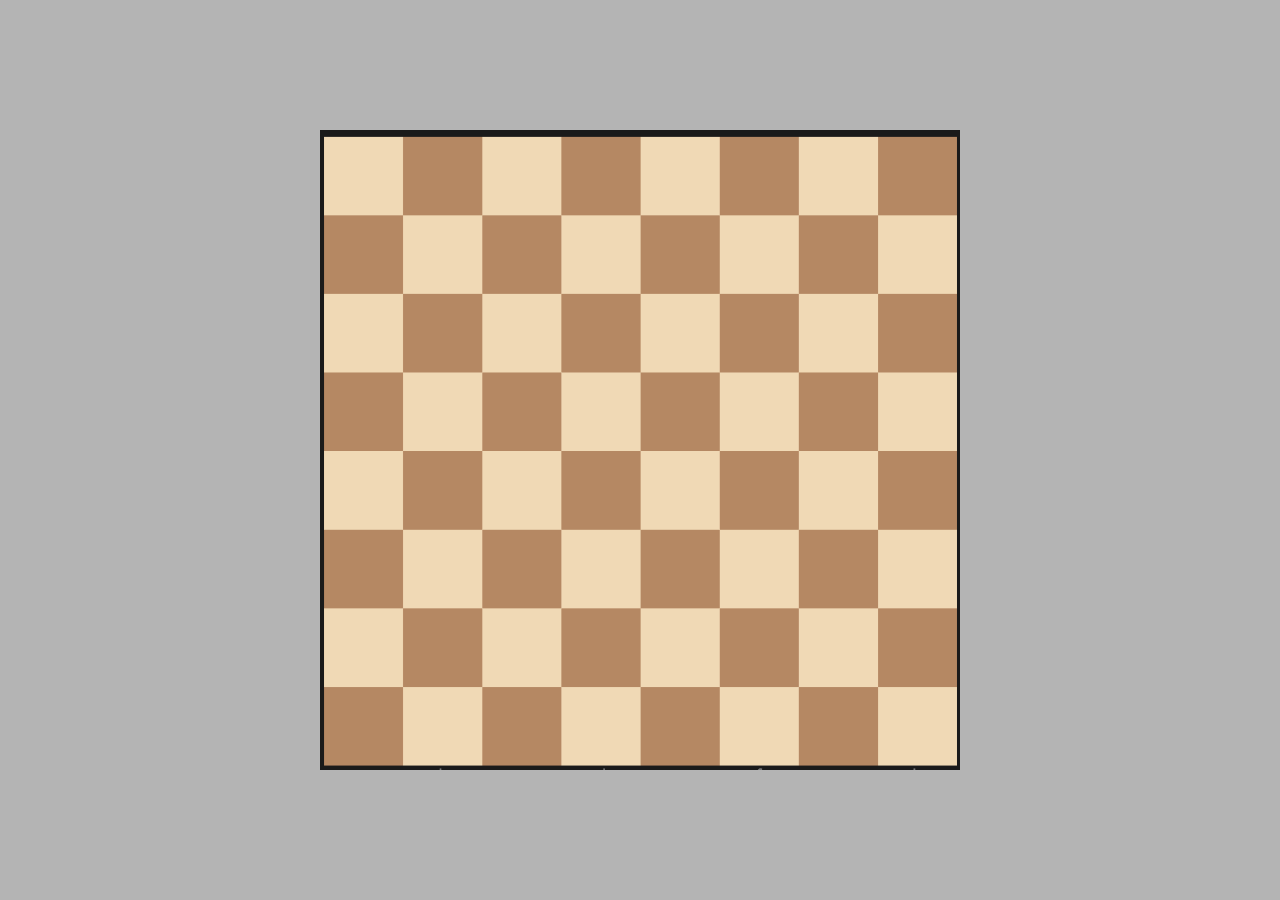
==== chessGame/index.html @ 9b87ceb8 "Add files via upload" ====
<!DOCTYPE html>
<html lang="en">
<head>
    <meta charset="UTF-8">
    <meta name="viewport" content="width=device-width, initial-scale=1.0">
    <meta http-equiv="X-UA-Compatible" content="ie=edge">
    <link href="https://fonts.googleapis.com/css?family=Lato" rel="stylesheet">
    <title>CHESSATHOR</title>
    <link rel="stylesheet" href="./style.css">
</head>
<body>
    <div class="container">
            <div id="game">
                
                <div id="player"><img src="/pics/bk.png" alt="" height="60px" ></div>
                
                <div class="e8"><img src="/pics/goalTile.jpg" alt="" height="60px" ></div>

            </div>
            
    </div>
    <script src="https://code.jquery.com/jquery-3.3.1.js" integrity="sha256-2Kok7MbOyxpgUVvAk/HJ2jigOSYS2auK4Pfzbm7uH60=" crossorigin="anonymous"></script>
    <script src="./index.js" type="text/javascript"></script>
</body>
</html>

<!-- level 4 -->
                <!--
                <div class="a6"><img src="/pics/wp.png" alt="" height="60px" ></div>
                <div class="b5"><img src="/pics/wp.png" alt="" height="60px" ></div>
                <div class="c5"><img src="/pics/wp.png" alt="" height="60px" ></div>
                <div class="d4"><img src="/pics/wp.png" alt="" height="60px" ></div>
                <div class="e4"><img src="/pics/wp.png" alt="" height="60px" ></div>
                <div class="f5"><img src="/pics/wp.png" alt="" height="60px" ></div>
                <div class="g6"><img src="/pics/wp.png" alt="" height="60px" ></div>
                <div class="h7"><img src="/pics/wp.png" alt="" height="60px" ></div>
                -->
                <!-- end level 4 -->

                <!-- level 5 -->
                <!-- 
                <div class="a6"><img src="/pics/wp.png" alt="" height="60px" ></div>
                <div class="b5"><img src="/pics/wp.png" alt="" height="60px" ></div>
                <div class="c5"><img src="/pics/wp.png" alt="" height="60px" ></div>
                <div class="d4"><img src="/pics/wp.png" alt="" height="60px" ></div>
                <div class="e5"><img src="/pics/wp.png" alt="" height="60px" ></div>
                <div class="f4"><img src="/pics/wp.png" alt="" height="60px" ></div>
                <div class="g4"><img src="/pics/wp.png" alt="" height="60px" ></div>
                <div class="h5"><img src="/pics/wp.png" alt="" height="60px" ></div>
                -->
                <!-- end level 5 -->

                <!-- level 6 -->
                <!-- 
                <div class="c6"><img src="/pics/wr.png" alt="" height="60px" ></div>

                <div class="c7"><img src="/pics/redTile.gif" alt="" height="60px" ></div>
                <div class="c8"><img src="/pics/redTile.gif" alt="" height="60px" ></div>
                <div class="c5"><img src="/pics/redTile.gif" alt="" height="60px" ></div>
                <div class="c4"><img src="/pics/redTile.gif" alt="" height="60px" ></div>
                <div class="c3"><img src="/pics/redTile.gif" alt="" height="60px" ></div>
                <div class="c2"><img src="/pics/redTile.gif" alt="" height="60px" ></div>
                <div class="c1"><img src="/pics/redTile.gif" alt="" height="60px" ></div>
                <div class="h6"><img src="/pics/redTile.gif" alt="" height="60px" ></div>
                <div class="g6"><img src="/pics/redTile.gif" alt="" height="60px" ></div>
                <div class="f6"><img src="/pics/redTile.gif" alt="" height="60px" ></div>
                <div class="e6"><img src="/pics/redTile.gif" alt="" height="60px" ></div>
                <div class="d6"><img src="/pics/redTile.gif" alt="" height="60px" ></div>
                <div class="b6"><img src="/pics/redTile.gif" alt="" height="60px" ></div>
                <div class="a6"><img src="/pics/redTile.gif" alt="" height="60px" ></div>
                -->
                <!-- end level 6 -->
                <!-- Goal tiles - always at same spot -->
---- chessGame/style.css ----
*
{
    padding: 0px;
    margin: 0px;
    box-sizing: border-box;
}

.badGuy {
    position: absolute;
    display:flex;
    align-content: flex-end;
    justify-content: flex-end
}

body {
    margin: 0;
    font-family: 'Lato', sans-serif;
}
.container {
    padding: 25px calc((100vw - 960px) / 2);
    
}
.container:first-child {
    display: flex;
    justify-content: center;
    align-items: center;
    background-color: rgb(180, 180, 180);
    min-height: 100vh;
}
#game {
    width: 640px;
    height: 640px;
    position: absolute;
    background-image: url(pics/chessSet.png);
    background-size: 100% 100%;
}



#player {
    margin: 12px;
    width: 30px;
    height: 30px;
    position: absolute;
    top: 480px;
    left: 320px;
    transition: all 80ms ease-out;
    
}

/*pieces*/

.bk {
    width: 50px;
    height:50px;
}

.wq {
    width: 50px;
    height:50px;
}

.wr {
    width: 50px;
    height:50px;
}

.wb {
    width: 50px;
    height:50px;
}

.wn {
    width: 50px;
    height:50px;
}

/* tiles */

.a1 {
    margin: 12px;
    width: 30px;
    height: 30px;
    position: absolute;
    top: 560px;
    left: 0px;
}

.a2 {
    margin: 12px;
    width: 30px;
    height: 30px;
    position: absolute;
    top: 480px;
    left: 0px;
}

.a3 {
    margin: 12px;
    width: 30px;
    height: 30px;
    position: absolute;
    top: 400px;
    left: 0px;
}

.a4 {
    margin: 12px;
    width: 30px;
    height: 30px;
    position: absolute;
    top: 320px;
    left: 0px;   
}

.a5 {
    margin: 12px;
    width: 30px;
    height: 30px;
    position: absolute;
    top: 240px;
    left: 0px;
}

.a6 {
    margin: 12px;
    width: 30px;
    height: 30px;
    position: absolute;
    top: 160px;
    left: 0px;
    
}

.a7 {
    margin: 12px;
    width: 30px;
    height: 30px;
    position: absolute;
    top: 80px;
    left: 0px;
    
}

.a8 {
    margin: 12px;
    width: 30px;
    height: 30px;
    position: absolute;
    top: 0px;
    left: 0px;
    
}

.b1 {
    margin: 12px;
    width: 30px;
    height: 30px;
    position: absolute;
    top: 560px;
    left: 80px;
}

.b2 {
    margin: 12px;
    width: 30px;
    height: 30px;
    position: absolute;
    top: 480px;
    left: 80px;
    
}

.b3 {
    margin: 12px;
    width: 30px;
    height: 30px;
    position: absolute;
    top: 400px;
    left: 80px;
    
}

.b4 {
    margin: 12px;
    width: 30px;
    height: 30px;
    position: absolute;
    top: 320px;
    left: 80px;
    
}

.b5 {
    margin: 12px;
    width: 30px;
    height: 30px;
    position: absolute;
    top: 240px;
    left: 80px;
    
}

.b6 {
    margin: 12px;
    width: 30px;
    height: 30px;
    position: absolute;
    top: 160px;
    left: 80px;
    
}

.b7 {
    margin: 12px;
    width: 30px;
    height: 30px;
    position: absolute;
    top: 80px;
    left: 80px;
    
}

.b8 {
    margin: 12px;
    width: 30px;
    height: 30px;
    position: absolute;
    top: 0px;
    left: 80px;
    
}

.c1 {
    margin: 12px;
    width: 30px;
    height: 30px;
    position: absolute;
    top: 560px;
    left: 160px;
}

.c2 {
    margin: 12px;
    width: 30px;
    height: 30px;
    position: absolute;
    top: 480px;
    left: 160px;
    
}

.c3 {
    margin: 12px;
    width: 30px;
    height: 30px;
    position: absolute;
    top: 400px;
    left: 160px;
    
}

.c4 {
    margin: 12px;
    width: 30px;
    height: 30px;
    position: absolute;
    top: 320px;
    left: 160px;
    
}

.c5 {
    margin: 12px;
    width: 30px;
    height: 30px;
    position: absolute;
    top: 240px;
    left: 160px;
    
}

.c6 {
    margin: 12px;
    width: 30px;
    height: 30px;
    position: absolute;
    top: 160px;
    left: 160px;
    
}

.c7 {
    margin: 12px;
    width: 30px;
    height: 30px;
    position: absolute;
    top: 80px;
    left: 160px;
    
}

.c8 {
    margin: 12px;
    width: 30px;
    height: 30px;
    position: absolute;
    top: 0px;
    left: 160px;
    
}

.d1 {
    margin: 12px;
    width: 30px;
    height: 30px;
    position: absolute;
    top: 560px;
    left: 240px;
}

.d2 {
    margin: 12px;
    width: 30px;
    height: 30px;
    position: absolute;
    top: 480px;
    left: 240px;
    
}

.d3 {
    margin: 12px;
    width: 30px;
    height: 30px;
    position: absolute;
    top: 400px;
    left: 240px;
    
}

.d4 {
    margin: 12px;
    width: 30px;
    height: 30px;
    position: absolute;
    top: 320px;
    left: 240px;
    
}

.d5 {
    margin: 12px;
    width: 30px;
    height: 30px;
    position: absolute;
    top: 240px;
    left: 240px;
    
}

.d6 {
    margin: 12px;
    width: 30px;
    height: 30px;
    position: absolute;
    top: 160px;
    left: 240px;
    
    
}

.d7 {
    margin: 12px;
    width: 30px;
    height: 30px;
    position: absolute;
    top: 80px;
    left: 240px;
    
}

.d8 {
    margin: 12px;
    width: 30px;
    height: 30px;
    position: absolute;
    top: 0px;
    left: 240px;
    
}

.e1 {
    margin: 12px;
    width: 30px;
    height: 30px;
    position: absolute;
    top: 560px;
    left: 320px;
}

.e2 {
    margin: 12px;
    width: 30px;
    height: 30px;
    position: absolute;
    top: 480px;
    left: 320px;
    
}

.e3 {
    margin: 12px;
    width: 30px;
    height: 30px;
    position: absolute;
    top: 400px;
    left: 320px;
    
}

.e4 {
    margin: 12px;
    width: 30px;
    height: 30px;
    position: absolute;
    top: 320px;
    left: 320px;
    
}

.e5 {
    margin: 12px;
    width: 30px;
    height: 30px;
    position: absolute;
    top: 240px;
    left: 320px;
    
}

.e6 {
    margin: 12px;
    width: 30px;
    height: 30px;
    position: absolute;
    top: 160px;
    left: 320px;
    
}

.e7 {
    margin: 12px;
    width: 30px;
    height: 30px;
    position: absolute;
    top: 80px;
    left: 320px;
    
}

.e8 {
    margin: 12px;
    width: 30px;
    height: 30px;
    position: absolute;
    top: 0px;
    left: 320px;
    
}

.f1 {
    margin: 12px;
    width: 30px;
    height: 30px;
    position: absolute;
    top: 560px;
    left: 400px;
}


.f2 {
    margin: 12px;
    width: 30px;
    height: 30px;
    position: absolute;
    top: 480px;
    left: 400px;
    
}

.f3 {
    margin: 12px;
    width: 30px;
    height: 30px;
    position: absolute;
    top: 400px;
    left: 400px;
    
}

.f4 {
    margin: 12px;
    width: 30px;
    height: 30px;
    position: absolute;
    top: 320px;
    left: 400px;
    
}

.f5 {
    margin: 12px;
    width: 30px;
    height: 30px;
    position: absolute;
    top: 240px;
    left: 400px;
    
}

.f6 {
    margin: 12px;
    width: 30px;
    height: 30px;
    position: absolute;
    top: 160px;
    left: 400px;
    
}

.f7 {
    margin: 12px;
    width: 30px;
    height: 30px;
    position: absolute;
    top: 80px;
    left: 400px;
    
}

.f8 {
    margin: 12px;
    width: 30px;
    height: 30px;
    position: absolute;
    top: 0px;
    left: 400px;
    
}

.g1 {
    margin: 12px;
    width: 30px;
    height: 30px;
    position: absolute;
    top: 560px;
    left: 480px;
}


.g2 {
    margin: 12px;
    width: 30px;
    height: 30px;
    position: absolute;
    top: 480px;
    left: 480px;
    
}

.g3 {
    margin: 12px;
    width: 30px;
    height: 30px;
    position: absolute;
    top: 400px;
    left: 480px;
    
}

.g4 {
    margin: 12px;
    width: 30px;
    height: 30px;
    position: absolute;
    top: 320px;
    left: 480px;
    
}

.g5 {
    margin: 12px;
    width: 30px;
    height: 30px;
    position: absolute;
    top: 240px;
    left: 480px;
    
}

.g6 {
    margin: 12px;
    width: 30px;
    height: 30px;
    position: absolute;
    top: 160px;
    left: 480px;
    
}

.g7 {
    margin: 12px;
    width: 30px;
    height: 30px;
    position: absolute;
    top: 80px;
    left: 480px;
    
}

.g8 {
    margin: 12px;
    width: 30px;
    height: 30px;
    position: absolute;
    top: 0px;
    left: 480px;
    
}

.h1 {
    margin: 12px;
    width: 30px;
    height: 30px;
    position: absolute;
    top: 560px;
    left: 560px;
}


.h2 {
    margin: 12px;
    width: 30px;
    height: 30px;
    position: absolute;
    top: 480px;
    left: 560px;
    
}

.h3 {
    margin: 12px;
    width: 30px;
    height: 30px;
    position: absolute;
    top: 400px;
    left: 560px;
    
}

.h4 {
    margin: 12px;
    width: 30px;
    height: 30px;
    position: absolute;
    top: 320px;
    left: 560px;
    
}

.h5 {
    margin: 12px;
    width: 30px;
    height: 30px;
    position: absolute;
    top: 240px;
    left: 560px;
    
}

.h6 {
    margin: 12px;
    width: 30px;
    height: 30px;
    position: absolute;
    top: 160px;
    left: 560px;
    
}

.h7 {
    margin: 12px;
    width: 30px;
    height: 30px;
    position: absolute;
    top: 80px;
    left: 560px;
    
}

.h8 {
    margin: 12px;
    width: 30px;
    height: 30px;
    position: absolute;
    top: 0px;
    left: 560px;
    
}







/* 
old...messy code 
.blackTile {
    width: 65px;
    height:65px;
    background-color: burlywood;
    position: relative;
    
}
.whiteTile {
    width: 65px;
    height:65px;
    background-color: beige;
    position: relative;
    
    
}

.row1 {
    display: flex;
    flex-direction: row;
    justify-content: center
}

.row2 {
    display: flex;
    flex-direction: row;
    justify-content: center
}
.row3 {
    display: flex;
    flex-direction: row;
    justify-content: center
}
.row4 {
    display: flex;
    flex-direction: row;
    justify-content: center
}
.row5 {
    display: flex;
    flex-direction: row;
    justify-content: center
}
.row6 {
    display: flex;
    flex-direction: row;
    justify-content: center
}
.row7 {
    display: flex;
    flex-direction: row;
    justify-content: center
}
.row8 {
    display: flex;
    flex-direction: row;
    justify-content: center
}
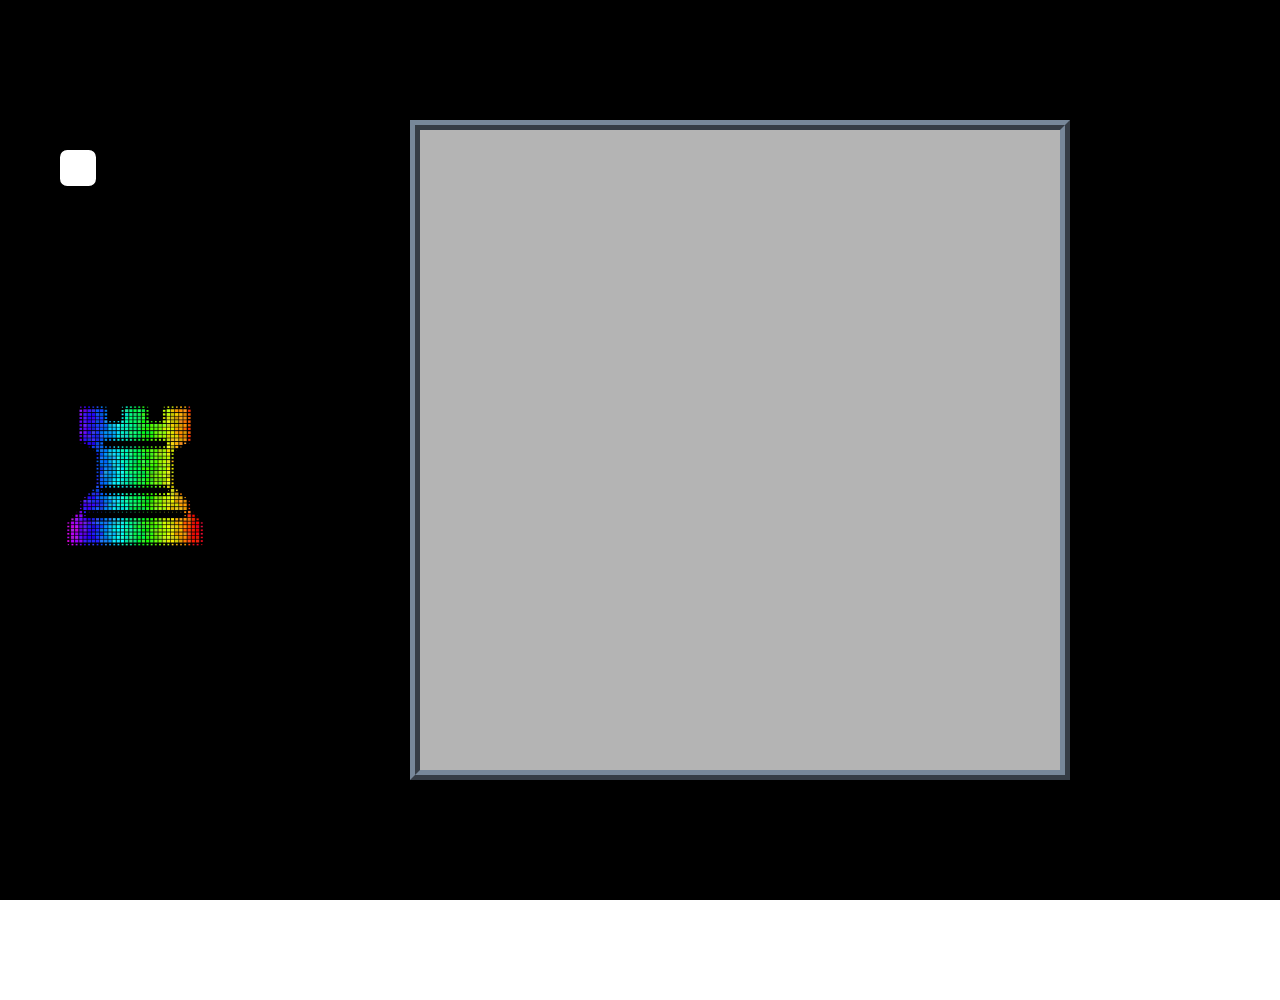
==== commit ab822a5b: "Add files via upload" ====
--- a/chessGame/index.html
+++ b/chessGame/index.html
@@ -9,65 +9,28 @@
     <link rel="stylesheet" href="./style.css">
 </head>
 <body>
+        
     <div class="container">
-            <div id="game">
-                
-                <div id="player"><img src="/pics/bk.png" alt="" height="60px" ></div>
-                
-                <div class="e8"><img src="/pics/goalTile.jpg" alt="" height="60px" ></div>
-
+            
+        <div id="leftBox">
+                <div id="bubble"></div>
+            <div id="tutorialGuy">
+                    
             </div>
+            <div id="rightBox"></div>
             
+        </div>
+            <div class="game">
+            <!-- APPENDING PAWNS AND GOAL TILES ARE GOING IN HERE -->
+            <audio id="pawnGrab" src="audio/pawnGrab.wav" type="audio/mpeg">Your browser does not support the audio element.</audio>
+            <audio id="nextLevel" src="audio/nextLevel.wav" type="audio/wav">Your browser does not support the audio element.</audio>
+            <audio id="check" src="audio/check.wav" type="audio/wav">Your browser does not support the audio element.</audio>
+            
+        </div> 
     </div>
     <script src="https://code.jquery.com/jquery-3.3.1.js" integrity="sha256-2Kok7MbOyxpgUVvAk/HJ2jigOSYS2auK4Pfzbm7uH60=" crossorigin="anonymous"></script>
     <script src="./index.js" type="text/javascript"></script>
+    <script src="js/jquery.cheat-code.js"></script>
 </body>
 </html>
 
-<!-- level 4 -->
-                <!--
-                <div class="a6"><img src="/pics/wp.png" alt="" height="60px" ></div>
-                <div class="b5"><img src="/pics/wp.png" alt="" height="60px" ></div>
-                <div class="c5"><img src="/pics/wp.png" alt="" height="60px" ></div>
-                <div class="d4"><img src="/pics/wp.png" alt="" height="60px" ></div>
-                <div class="e4"><img src="/pics/wp.png" alt="" height="60px" ></div>
-                <div class="f5"><img src="/pics/wp.png" alt="" height="60px" ></div>
-                <div class="g6"><img src="/pics/wp.png" alt="" height="60px" ></div>
-                <div class="h7"><img src="/pics/wp.png" alt="" height="60px" ></div>
-                -->
-                <!-- end level 4 -->
-
-                <!-- level 5 -->
-                <!-- 
-                <div class="a6"><img src="/pics/wp.png" alt="" height="60px" ></div>
-                <div class="b5"><img src="/pics/wp.png" alt="" height="60px" ></div>
-                <div class="c5"><img src="/pics/wp.png" alt="" height="60px" ></div>
-                <div class="d4"><img src="/pics/wp.png" alt="" height="60px" ></div>
-                <div class="e5"><img src="/pics/wp.png" alt="" height="60px" ></div>
-                <div class="f4"><img src="/pics/wp.png" alt="" height="60px" ></div>
-                <div class="g4"><img src="/pics/wp.png" alt="" height="60px" ></div>
-                <div class="h5"><img src="/pics/wp.png" alt="" height="60px" ></div>
-                -->
-                <!-- end level 5 -->
-
-                <!-- level 6 -->
-                <!-- 
-                <div class="c6"><img src="/pics/wr.png" alt="" height="60px" ></div>
-
-                <div class="c7"><img src="/pics/redTile.gif" alt="" height="60px" ></div>
-                <div class="c8"><img src="/pics/redTile.gif" alt="" height="60px" ></div>
-                <div class="c5"><img src="/pics/redTile.gif" alt="" height="60px" ></div>
-                <div class="c4"><img src="/pics/redTile.gif" alt="" height="60px" ></div>
-                <div class="c3"><img src="/pics/redTile.gif" alt="" height="60px" ></div>
-                <div class="c2"><img src="/pics/redTile.gif" alt="" height="60px" ></div>
-                <div class="c1"><img src="/pics/redTile.gif" alt="" height="60px" ></div>
-                <div class="h6"><img src="/pics/redTile.gif" alt="" height="60px" ></div>
-                <div class="g6"><img src="/pics/redTile.gif" alt="" height="60px" ></div>
-                <div class="f6"><img src="/pics/redTile.gif" alt="" height="60px" ></div>
-                <div class="e6"><img src="/pics/redTile.gif" alt="" height="60px" ></div>
-                <div class="d6"><img src="/pics/redTile.gif" alt="" height="60px" ></div>
-                <div class="b6"><img src="/pics/redTile.gif" alt="" height="60px" ></div>
-                <div class="a6"><img src="/pics/redTile.gif" alt="" height="60px" ></div>
-                -->
-                <!-- end level 6 -->
-                <!-- Goal tiles - always at same spot -->
--- a/chessGame/style.css
+++ b/chessGame/style.css
@@ -5,45 +5,84 @@
     box-sizing: border-box;
 }
 
-.badGuy {
-    position: absolute;
-    display:flex;
-    align-content: flex-end;
-    justify-content: flex-end
-}
-
 body {
     margin: 0;
     font-family: 'Lato', sans-serif;
 }
 .container {
     padding: 25px calc((100vw - 960px) / 2);
+
     
 }
 .container:first-child {
     display: flex;
     justify-content: center;
     align-items: center;
-    background-color: rgb(180, 180, 180);
+    background-color: black;
     min-height: 100vh;
 }
-#game {
+.game {
     width: 640px;
     height: 640px;
+    position: relative;
+    background-size: contain;
+    display: flex;
+    flex-direction: row;
+    flex-wrap: wrap;
+    border: 10px ridge lightslategray;
+    background-color: rgb(180, 180, 180);
+    box-sizing: content-box;
+    margin: 0 auto;
+    
+}
+
+#leftBox {
+    display: flex;
+    
+    height: 600px;
+    width: 300px;
+    position: relative;
+    margin-left: -100px
+}
+
+
+#tutorialGuy {
+    margin-top: 250px;
+    height: 600px;
+    width: 200px;
+	justify-content: center;
+	align-items: center;
     position: absolute;
-    background-image: url(pics/chessSet.png);
-    background-size: 100% 100%;
-}
-
-
-
-#player {
-    margin: 12px;
+    background-image: url(pics/tutGuy.png);
+    background-repeat: no-repeat;
+    background-size: 150px 150px;
+    
+    
+}
+
+#bubble {
+    
+        background-color: white;
+        border-radius: 20%;
+        display: flex;
+        padding: 15px 10px 15px 20px;
+        font-size: 20px;
+        margin: 0px 30px 400px 0px;
+        border: 3px solid white;
+        position:absolute;
+        
+     }
+     
+#bubble:hover {
+        border: 3px solid red;
+        cursor: pointer;
+    }
+
+.player {
+    margin: 10px;
     width: 30px;
     height: 30px;
     position: absolute;
-    top: 480px;
-    left: 320px;
     transition: all 80ms ease-out;
     
 }
@@ -75,703 +114,631 @@
     height:50px;
 }
 
+.wp {
+    flex:1;
+    position: relative;
+    background-image: url(pics/wp.png);
+    background-repeat: no-repeat;
+    background-position: center;
+    background-size: 55px 55px;
+
+    
+}
+
+/* GOAL TILE */
+.gt {
+    flex:1;
+    position: relative;
+    background-image: url(pics/goalTile.png);
+    background-repeat: round;
+    
+}
+
 /* tiles */
 
-.a1 {
-    margin: 12px;
-    width: 30px;
-    height: 30px;
-    position: absolute;
-    top: 560px;
-    left: 0px;
-}
-
-.a2 {
-    margin: 12px;
-    width: 30px;
-    height: 30px;
-    position: absolute;
-    top: 480px;
-    left: 0px;
-}
-
-.a3 {
-    margin: 12px;
-    width: 30px;
-    height: 30px;
-    position: absolute;
-    top: 400px;
-    left: 0px;
-}
-
-.a4 {
-    margin: 12px;
-    width: 30px;
-    height: 30px;
-    position: absolute;
-    top: 320px;
-    left: 0px;   
-}
-
-.a5 {
-    margin: 12px;
-    width: 30px;
-    height: 30px;
-    position: absolute;
-    top: 240px;
-    left: 0px;
-}
-
-.a6 {
-    margin: 12px;
-    width: 30px;
-    height: 30px;
-    position: absolute;
-    top: 160px;
-    left: 0px;
-    
-}
-
-.a7 {
-    margin: 12px;
-    width: 30px;
-    height: 30px;
-    position: absolute;
-    top: 80px;
-    left: 0px;
-    
-}
-
-.a8 {
-    margin: 12px;
-    width: 30px;
-    height: 30px;
-    position: absolute;
-    top: 0px;
-    left: 0px;
-    
-}
-
-.b1 {
-    margin: 12px;
-    width: 30px;
-    height: 30px;
-    position: absolute;
-    top: 560px;
-    left: 80px;
-}
-
-.b2 {
-    margin: 12px;
-    width: 30px;
-    height: 30px;
-    position: absolute;
-    top: 480px;
-    left: 80px;
-    
-}
-
-.b3 {
-    margin: 12px;
-    width: 30px;
-    height: 30px;
-    position: absolute;
-    top: 400px;
-    left: 80px;
-    
-}
-
-.b4 {
-    margin: 12px;
-    width: 30px;
-    height: 30px;
-    position: absolute;
-    top: 320px;
-    left: 80px;
-    
-}
-
-.b5 {
-    margin: 12px;
-    width: 30px;
-    height: 30px;
-    position: absolute;
-    top: 240px;
-    left: 80px;
-    
-}
-
-.b6 {
-    margin: 12px;
-    width: 30px;
-    height: 30px;
-    position: absolute;
-    top: 160px;
-    left: 80px;
-    
-}
-
-.b7 {
-    margin: 12px;
-    width: 30px;
-    height: 30px;
-    position: absolute;
-    top: 80px;
-    left: 80px;
-    
-}
-
-.b8 {
-    margin: 12px;
-    width: 30px;
-    height: 30px;
-    position: absolute;
-    top: 0px;
-    left: 80px;
-    
-}
-
-.c1 {
-    margin: 12px;
-    width: 30px;
-    height: 30px;
-    position: absolute;
-    top: 560px;
-    left: 160px;
-}
-
-.c2 {
-    margin: 12px;
-    width: 30px;
-    height: 30px;
-    position: absolute;
-    top: 480px;
-    left: 160px;
-    
-}
-
-.c3 {
-    margin: 12px;
-    width: 30px;
-    height: 30px;
-    position: absolute;
-    top: 400px;
-    left: 160px;
-    
-}
-
-.c4 {
-    margin: 12px;
-    width: 30px;
-    height: 30px;
-    position: absolute;
-    top: 320px;
-    left: 160px;
-    
-}
-
-.c5 {
-    margin: 12px;
-    width: 30px;
-    height: 30px;
-    position: absolute;
-    top: 240px;
-    left: 160px;
-    
-}
-
-.c6 {
-    margin: 12px;
-    width: 30px;
-    height: 30px;
-    position: absolute;
-    top: 160px;
-    left: 160px;
-    
-}
-
-.c7 {
-    margin: 12px;
-    width: 30px;
-    height: 30px;
-    position: absolute;
-    top: 80px;
-    left: 160px;
-    
-}
-
-.c8 {
-    margin: 12px;
-    width: 30px;
-    height: 30px;
-    position: absolute;
-    top: 0px;
-    left: 160px;
-    
-}
-
-.d1 {
-    margin: 12px;
-    width: 30px;
-    height: 30px;
-    position: absolute;
-    top: 560px;
-    left: 240px;
-}
-
-.d2 {
-    margin: 12px;
-    width: 30px;
-    height: 30px;
-    position: absolute;
-    top: 480px;
-    left: 240px;
-    
-}
-
-.d3 {
-    margin: 12px;
-    width: 30px;
-    height: 30px;
-    position: absolute;
-    top: 400px;
-    left: 240px;
-    
-}
-
-.d4 {
-    margin: 12px;
-    width: 30px;
-    height: 30px;
-    position: absolute;
-    top: 320px;
-    left: 240px;
-    
-}
-
-.d5 {
-    margin: 12px;
-    width: 30px;
-    height: 30px;
-    position: absolute;
-    top: 240px;
-    left: 240px;
-    
-}
-
-.d6 {
-    margin: 12px;
-    width: 30px;
-    height: 30px;
-    position: absolute;
-    top: 160px;
-    left: 240px;
-    
-    
-}
-
-.d7 {
-    margin: 12px;
-    width: 30px;
-    height: 30px;
-    position: absolute;
-    top: 80px;
-    left: 240px;
-    
-}
-
-.d8 {
-    margin: 12px;
-    width: 30px;
-    height: 30px;
-    position: absolute;
-    top: 0px;
-    left: 240px;
-    
-}
-
-.e1 {
-    margin: 12px;
-    width: 30px;
-    height: 30px;
-    position: absolute;
-    top: 560px;
-    left: 320px;
-}
-
-.e2 {
-    margin: 12px;
-    width: 30px;
-    height: 30px;
-    position: absolute;
-    top: 480px;
-    left: 320px;
-    
-}
-
-.e3 {
-    margin: 12px;
-    width: 30px;
-    height: 30px;
-    position: absolute;
-    top: 400px;
-    left: 320px;
-    
-}
-
-.e4 {
-    margin: 12px;
-    width: 30px;
-    height: 30px;
-    position: absolute;
-    top: 320px;
-    left: 320px;
-    
-}
-
-.e5 {
-    margin: 12px;
-    width: 30px;
-    height: 30px;
-    position: absolute;
-    top: 240px;
-    left: 320px;
-    
-}
-
-.e6 {
-    margin: 12px;
-    width: 30px;
-    height: 30px;
-    position: absolute;
-    top: 160px;
-    left: 320px;
-    
-}
-
-.e7 {
-    margin: 12px;
-    width: 30px;
-    height: 30px;
-    position: absolute;
-    top: 80px;
-    left: 320px;
-    
-}
-
-.e8 {
-    margin: 12px;
-    width: 30px;
-    height: 30px;
-    position: absolute;
-    top: 0px;
-    left: 320px;
-    
-}
-
-.f1 {
-    margin: 12px;
-    width: 30px;
-    height: 30px;
-    position: absolute;
-    top: 560px;
-    left: 400px;
-}
-
-
-.f2 {
-    margin: 12px;
-    width: 30px;
-    height: 30px;
-    position: absolute;
-    top: 480px;
-    left: 400px;
-    
-}
-
-.f3 {
-    margin: 12px;
-    width: 30px;
-    height: 30px;
-    position: absolute;
-    top: 400px;
-    left: 400px;
-    
-}
-
-.f4 {
-    margin: 12px;
-    width: 30px;
-    height: 30px;
-    position: absolute;
-    top: 320px;
-    left: 400px;
-    
-}
-
-.f5 {
-    margin: 12px;
-    width: 30px;
-    height: 30px;
-    position: absolute;
-    top: 240px;
-    left: 400px;
-    
-}
-
-.f6 {
-    margin: 12px;
-    width: 30px;
-    height: 30px;
-    position: absolute;
-    top: 160px;
-    left: 400px;
-    
-}
-
-.f7 {
-    margin: 12px;
-    width: 30px;
-    height: 30px;
-    position: absolute;
-    top: 80px;
-    left: 400px;
-    
-}
-
-.f8 {
-    margin: 12px;
-    width: 30px;
-    height: 30px;
-    position: absolute;
-    top: 0px;
-    left: 400px;
-    
-}
-
-.g1 {
-    margin: 12px;
-    width: 30px;
-    height: 30px;
-    position: absolute;
-    top: 560px;
-    left: 480px;
-}
-
-
-.g2 {
-    margin: 12px;
-    width: 30px;
-    height: 30px;
-    position: absolute;
-    top: 480px;
-    left: 480px;
-    
-}
-
-.g3 {
-    margin: 12px;
-    width: 30px;
-    height: 30px;
-    position: absolute;
-    top: 400px;
-    left: 480px;
-    
-}
-
-.g4 {
-    margin: 12px;
-    width: 30px;
-    height: 30px;
-    position: absolute;
-    top: 320px;
-    left: 480px;
-    
-}
-
-.g5 {
-    margin: 12px;
-    width: 30px;
-    height: 30px;
-    position: absolute;
-    top: 240px;
-    left: 480px;
-    
-}
-
-.g6 {
-    margin: 12px;
-    width: 30px;
-    height: 30px;
-    position: absolute;
-    top: 160px;
-    left: 480px;
-    
-}
-
-.g7 {
-    margin: 12px;
-    width: 30px;
-    height: 30px;
-    position: absolute;
-    top: 80px;
-    left: 480px;
-    
-}
-
-.g8 {
-    margin: 12px;
-    width: 30px;
-    height: 30px;
-    position: absolute;
-    top: 0px;
-    left: 480px;
-    
-}
-
-.h1 {
-    margin: 12px;
-    width: 30px;
-    height: 30px;
-    position: absolute;
-    top: 560px;
-    left: 560px;
-}
-
-
-.h2 {
-    margin: 12px;
-    width: 30px;
-    height: 30px;
-    position: absolute;
-    top: 480px;
-    left: 560px;
-    
-}
-
-.h3 {
-    margin: 12px;
-    width: 30px;
-    height: 30px;
-    position: absolute;
-    top: 400px;
-    left: 560px;
-    
-}
-
-.h4 {
-    margin: 12px;
-    width: 30px;
-    height: 30px;
-    position: absolute;
-    top: 320px;
-    left: 560px;
-    
-}
-
-.h5 {
-    margin: 12px;
-    width: 30px;
-    height: 30px;
-    position: absolute;
-    top: 240px;
-    left: 560px;
-    
-}
-
-.h6 {
-    margin: 12px;
-    width: 30px;
-    height: 30px;
-    position: absolute;
-    top: 160px;
-    left: 560px;
-    
-}
-
-.h7 {
-    margin: 12px;
-    width: 30px;
-    height: 30px;
-    position: absolute;
-    top: 80px;
-    left: 560px;
-    
-}
-
-.h8 {
-    margin: 12px;
-    width: 30px;
-    height: 30px;
-    position: absolute;
-    top: 0px;
-    left: 560px;
-    
-}
-
-
-
-
-
-
-
-/* 
-old...messy code 
-.blackTile {
-    width: 65px;
-    height:65px;
-    background-color: burlywood;
-    position: relative;
-    
-}
-.whiteTile {
-    width: 65px;
-    height:65px;
-    background-color: beige;
-    position: relative;
-    
-    
-}
-
-.row1 {
-    display: flex;
-    flex-direction: row;
-    justify-content: center
-}
-
-.row2 {
-    display: flex;
-    flex-direction: row;
-    justify-content: center
-}
-.row3 {
-    display: flex;
-    flex-direction: row;
-    justify-content: center
-}
-.row4 {
-    display: flex;
-    flex-direction: row;
-    justify-content: center
-}
-.row5 {
-    display: flex;
-    flex-direction: row;
-    justify-content: center
-}
-.row6 {
-    display: flex;
-    flex-direction: row;
-    justify-content: center
-}
-.row7 {
-    display: flex;
-    flex-direction: row;
-    justify-content: center
-}
-.row8 {
-    display: flex;
-    flex-direction: row;
-    justify-content: center
-}
-
+#t70 {
+    min-width: 12.5%;
+    min-height: 12.5%;
+    box-sizing: border-box;
+    flex: 1;
+    background-color: burlywood;
+}
+
+#t60 {
+    min-width: 12.5%;
+    min-height: 12.5%;
+    box-sizing: border-box;
+    flex: 1;
+    background-color: beige;
+    
+}
+
+#t50 {
+    min-width: 12.5%;
+    min-height: 12.5%;
+    box-sizing: border-box;
+    flex: 1;
+    background-color: burlywood;
+}
+
+#t40 {
+    min-width: 12.5%;
+    min-height: 12.5%;
+    box-sizing: border-box;
+    flex: 1;
+    background-color: beige;
+}
+
+#t30 {
+    min-width: 12.5%;
+    min-height: 12.5%;
+    box-sizing: border-box;
+    flex: 1;
+    background-color: burlywood;
+}
+
+#t20 {
+    min-width: 12.5%;
+    min-height: 12.5%;
+    box-sizing: border-box;
+    flex: 1;
+    background-color: beige;
+    
+}
+
+#t10 {
+    min-width: 12.5%;
+    min-height: 12.5%;
+    box-sizing: border-box;
+    flex: 1;
+    background-color: burlywood;
+
+    
+}
+
+#t00 {
+    min-width: 12.5%;
+    min-height: 12.5%;
+    box-sizing: border-box;
+    flex: 1;
+    background-color: beige;
+    
+}
+
+#t71 {
+    min-width: 12.5%;
+    min-height: 12.5%;
+    box-sizing: border-box;
+    flex: 1;
+    background-color: beige;
+    
+}
+
+#t61 {
+    min-width: 12.5%;
+    min-height: 12.5%;
+    box-sizing: border-box;
+    flex: 1;
+    background-color: burlywood;
+}
+
+#t51 {
+    min-width: 12.5%;
+    min-height: 12.5%;
+    box-sizing: border-box;
+    flex: 1;
+    background-color: beige;
+}
+
+#t41 {
+    min-width: 12.5%;
+    min-height: 12.5%;
+    box-sizing: border-box;
+    flex: 1;
+    background-color: burlywood;
+}
+
+#t31 {
+    min-width: 12.5%;
+    min-height: 12.5%;
+    box-sizing: border-box;
+    flex: 1;
+    background-color: beige;
+}
+
+#t21 {
+    min-width: 12.5%;
+    min-height: 12.5%;
+    box-sizing: border-box;
+    flex: 1;
+    background-color: burlywood;
+}
+
+#t11 {
+    min-width: 12.5%;
+    min-height: 12.5%;
+    box-sizing: border-box;
+    flex: 1;
+    background-color: beige;
+}
+
+#t01 {
+    min-width: 12.5%;
+    min-height: 12.5%;
+    box-sizing: border-box;
+    flex: 1;
+    background-color: burlywood;
+}
+
+#t72 {
+    min-width: 12.5%;
+    min-height: 12.5%;
+    box-sizing: border-box;
+    flex: 1;
+    background-color: burlywood;
+}
+
+#t62 {
+    min-width: 12.5%;
+    min-height: 12.5%;
+    box-sizing: border-box;
+    flex: 1;
+    background-color: beige;
+}
+
+#t52 {
+    min-width: 12.5%;
+    min-height: 12.5%;
+    box-sizing: border-box;
+    flex: 1;
+    background-color: burlywood;
+    
+}
+
+#t42 {
+    min-width: 12.5%;
+    min-height: 12.5%;
+    box-sizing: border-box;
+    flex: 1;
+    background-color: beige;
+}
+
+#t32 {
+    min-width: 12.5%;
+    min-height: 12.5%;
+    box-sizing: border-box;
+    flex: 1;
+    background-color: burlywood;
+}
+
+#t22 {
+    min-width: 12.5%;
+    min-height: 12.5%;
+    box-sizing: border-box;
+    flex: 1;
+    background-color: beige;
+}
+
+#t12 {
+    min-width: 12.5%;
+    min-height: 12.5%;
+    box-sizing: border-box;
+    flex: 1;
+    background-color: burlywood;
+    
+}
+
+#t02 {
+    min-width: 12.5%;
+    min-height: 12.5%;
+    box-sizing: border-box;
+    flex: 1;
+    background-color: beige;
+}
+
+#t73 {
+    min-width: 12.5%;
+    min-height: 12.5%;
+    box-sizing: border-box;
+    flex: 1;
+    background-color: beige;
+}
+
+#t63 {
+    min-width: 12.5%;
+    min-height: 12.5%;
+    box-sizing: border-box;
+    flex: 1;
+    background-color: burlywood;
+    
+}
+
+#t53 {
+    min-width: 12.5%;
+    min-height: 12.5%;
+    box-sizing: border-box;
+    flex: 1;
+    background-color: beige;
+    
+}
+
+#t43 {
+    min-width: 12.5%;
+    min-height: 12.5%;
+    box-sizing: border-box;
+    flex: 1;
+    background-color: burlywood;
+    
+    
+}
+
+#t33 {
+    min-width: 12.5%;
+    min-height: 12.5%;
+    box-sizing: border-box;
+    flex: 1;
+    background-color: beige;
+    
+}
+
+#t23 {
+    min-width: 12.5%;
+    min-height: 12.5%;
+    box-sizing: border-box;
+    flex: 1;
+    background-color: burlywood;
+    
+}
+
+#t13 {
+    min-width: 12.5%;
+    min-height: 12.5%;
+    box-sizing: border-box;
+    flex: 1;
+    background-color: beige;
+    
+}
+
+#t03 {
+    min-width: 12.5%;
+    min-height: 12.5%;
+    box-sizing: border-box;
+    flex: 1;
+    background-color: burlywood;
+    
+}
+
+#t74 {
+    min-width: 12.5%;
+    min-height: 12.5%;
+    box-sizing: border-box;
+    flex: 1;
+    background-color: burlywood;
+}
+
+#t64 {
+    min-width: 12.5%;
+    min-height: 12.5%;
+    box-sizing: border-box;
+    flex: 1;
+    background-color: beige;
+}
+
+#t54 {
+    min-width: 12.5%;
+    min-height: 12.5%;
+    box-sizing: border-box;
+    flex: 1;
+    background-color: burlywood;
+
+}
+
+#t44 {
+    min-width: 12.5%;
+    min-height: 12.5%;
+    box-sizing: border-box;
+    flex: 1;
+    background-color: beige;   
+}
+
+#t34 {
+    min-width: 12.5%;
+    min-height: 12.5%;
+    box-sizing: border-box;
+    flex: 1;
+    background-color: burlywood;
+    /* animation:blink 700ms 3 alternate;
+    animation-play-state: paused; */
+
+}
+
+#t24 {
+    min-width: 12.5%;
+    min-height: 12.5%;
+    box-sizing: border-box;
+    flex: 1;
+    background-color: beige;
+}
+
+#t14 {
+    min-width: 12.5%;
+    min-height: 12.5%;
+    box-sizing: border-box;
+    flex: 1;
+    background-color: burlywood;
+}
+
+#t04 {
+    min-width: 12.5%;
+    min-height: 12.5%;
+    box-sizing: border-box;
+    flex: 1;
+    background-color: beige;
+}
+
+#t75 {
+    min-width: 12.5%;
+    min-height: 12.5%;
+    box-sizing: border-box;
+    flex: 1;
+    background-color: beige;
+}
+
+
+#t65 {
+    min-width: 12.5%;
+    min-height: 12.5%;
+    box-sizing: border-box;
+    flex: 1;
+    background-color: burlywood;
+}
+
+#t55 {
+    min-width: 12.5%;
+    min-height: 12.5%;
+    box-sizing: border-box;
+    flex: 1;
+    background-color: beige;
+}
+
+#t45 {
+    min-width: 12.5%;
+    min-height: 12.5%;
+    box-sizing: border-box;
+    flex: 1;
+    background-color: burlywood;
+}
+
+#t35 {
+    min-width: 12.5%;
+    min-height: 12.5%;
+    box-sizing: border-box;
+    flex: 1;
+    background-color: beige;
+}
+
+#t25 {
+    min-width: 12.5%;
+    min-height: 12.5%;
+    box-sizing: border-box;
+    flex: 1;
+    background-color: burlywood;
+}
+
+#t15 {
+    min-width: 12.5%;
+    min-height: 12.5%;
+    box-sizing: border-box;
+    flex: 1;
+    background-color: beige;
+}
+
+#t05 {
+    min-width: 12.5%;
+    min-height: 12.5%;
+    box-sizing: border-box;
+    flex: 1;
+    background-color: burlywood;
+}
+
+#t76 {
+    min-width: 12.5%;
+    min-height: 12.5%;
+    box-sizing: border-box;
+    flex: 1;
+    background-color: burlywood;
+}
+
+
+#t66 {
+    min-width: 12.5%;
+    min-height: 12.5%;
+    box-sizing: border-box;
+    flex: 1;
+    background-color: beige;
+}
+
+#t56 {
+    min-width: 12.5%;
+    min-height: 12.5%;
+    box-sizing: border-box;
+    flex: 1;
+    background-color: burlywood;
+}
+
+#t46 {
+    min-width: 12.5%;
+    min-height: 12.5%;
+    box-sizing: border-box;
+    flex: 1;
+    background-color: beige;
+}
+
+#t36 {
+    min-width: 12.5%;
+    min-height: 12.5%;
+    box-sizing: border-box;
+    flex: 1;
+    background-color: burlywood;
+}
+
+#t26 {
+    min-width: 12.5%;
+    min-height: 12.5%;
+    box-sizing: border-box;
+    flex: 1;
+    background-color: beige;
+}
+
+#t16 {
+    min-width: 12.5%;
+    min-height: 12.5%;
+    box-sizing: border-box;
+    flex: 1;
+    background-color: burlywood;
+}
+
+#t06 {
+    min-width: 12.5%;
+    min-height: 12.5%;
+    box-sizing: border-box;
+    flex: 1;
+    background-color: beige;
+}
+
+#t77 {
+    min-width: 12.5%;
+    min-height: 12.5%;
+    box-sizing: border-box;
+    flex: 1;
+    background-color: beige;
+}
+
+
+#t67 {
+    min-width: 12.5%;
+    min-height: 12.5%;
+    box-sizing: border-box;
+    flex: 1;
+    background-color: burlywood;
+}
+
+#t57 {
+    min-width: 12.5%;
+    min-height: 12.5%;
+    box-sizing: border-box;
+    flex: 1;
+    background-color: beige;
+}
+
+#t47 {
+    min-width: 12.5%;
+    min-height: 12.5%;
+    box-sizing: border-box;
+    flex: 1;
+    background-color: burlywood;
+}
+
+#t37 {
+    min-width: 12.5%;
+    min-height: 12.5%;
+    box-sizing: border-box;
+    flex: 1;
+    background-color: beige;
+}
+
+#t27 {
+    min-width: 12.5%;
+    min-height: 12.5%;
+    box-sizing: border-box;
+    flex: 1;
+    background-color: burlywood;
+}
+
+#t17 {
+    min-width: 12.5%;
+    min-height: 12.5%;
+    box-sizing: border-box;
+    flex: 1;
+    background-color: beige;
+}
+
+#t07 {
+    min-width: 12.5%;
+    min-height: 12.5%;
+    box-sizing: border-box;
+    flex: 1;
+    background-color: burlywood;
+}
+
+.blink {
+    animation:blink 700ms 2 alternate;
+
+}
+
+@keyframes blink {
+    from { opacity:1; }
+    to { opacity:0; }
+}
+
+
+
+
+/* gipsy stuffs */
+/* gipsy classes */
+
+.puff-in-hor {
+	-webkit-animation: puff-in-hor 0.7s cubic-bezier(0.470, 0.000, 0.745, 0.715) both;
+            animation: puff-in-hor 0.7s cubic-bezier(0.470, 0.000, 0.745, 0.715) both;
+            background-color: red !important;
+}
+
+
+
+
+
+/* gipsy keyframes */
+
+/* ----------------------------------------------
+ * Generated by Animista on 2018-8-15 15:46:0
+ * w: http://animista.net, t: @cssanimista
+ * ---------------------------------------------- */
+
+/**
+ * ----------------------------------------
+ * animation puff-in-hor
+ * ----------------------------------------
+ */
+ @-webkit-keyframes puff-in-hor {
+    0% {
+      -webkit-transform: scaleX(2);
+              transform: scaleX(2);
+      -webkit-filter: blur(2px);
+              filter: blur(2px);
+      opacity: 0;
+    }
+    100% {
+      -webkit-transform: scaleX(1);
+              transform: scaleX(1);
+      -webkit-filter: blur(0px);
+              filter: blur(0px);
+      opacity: 1;
+    }
+  }
+  @keyframes puff-in-hor {
+    0% {
+      -webkit-transform: scaleX(2);
+              transform: scaleX(2);
+      -webkit-filter: blur(2px);
+              filter: blur(2px);
+      opacity: 0;
+    }
+    100% {
+      -webkit-transform: scaleX(1);
+              transform: scaleX(1);
+      -webkit-filter: blur(0px);
+              filter: blur(0px);
+      opacity: 1;
+    }
+  }
+  